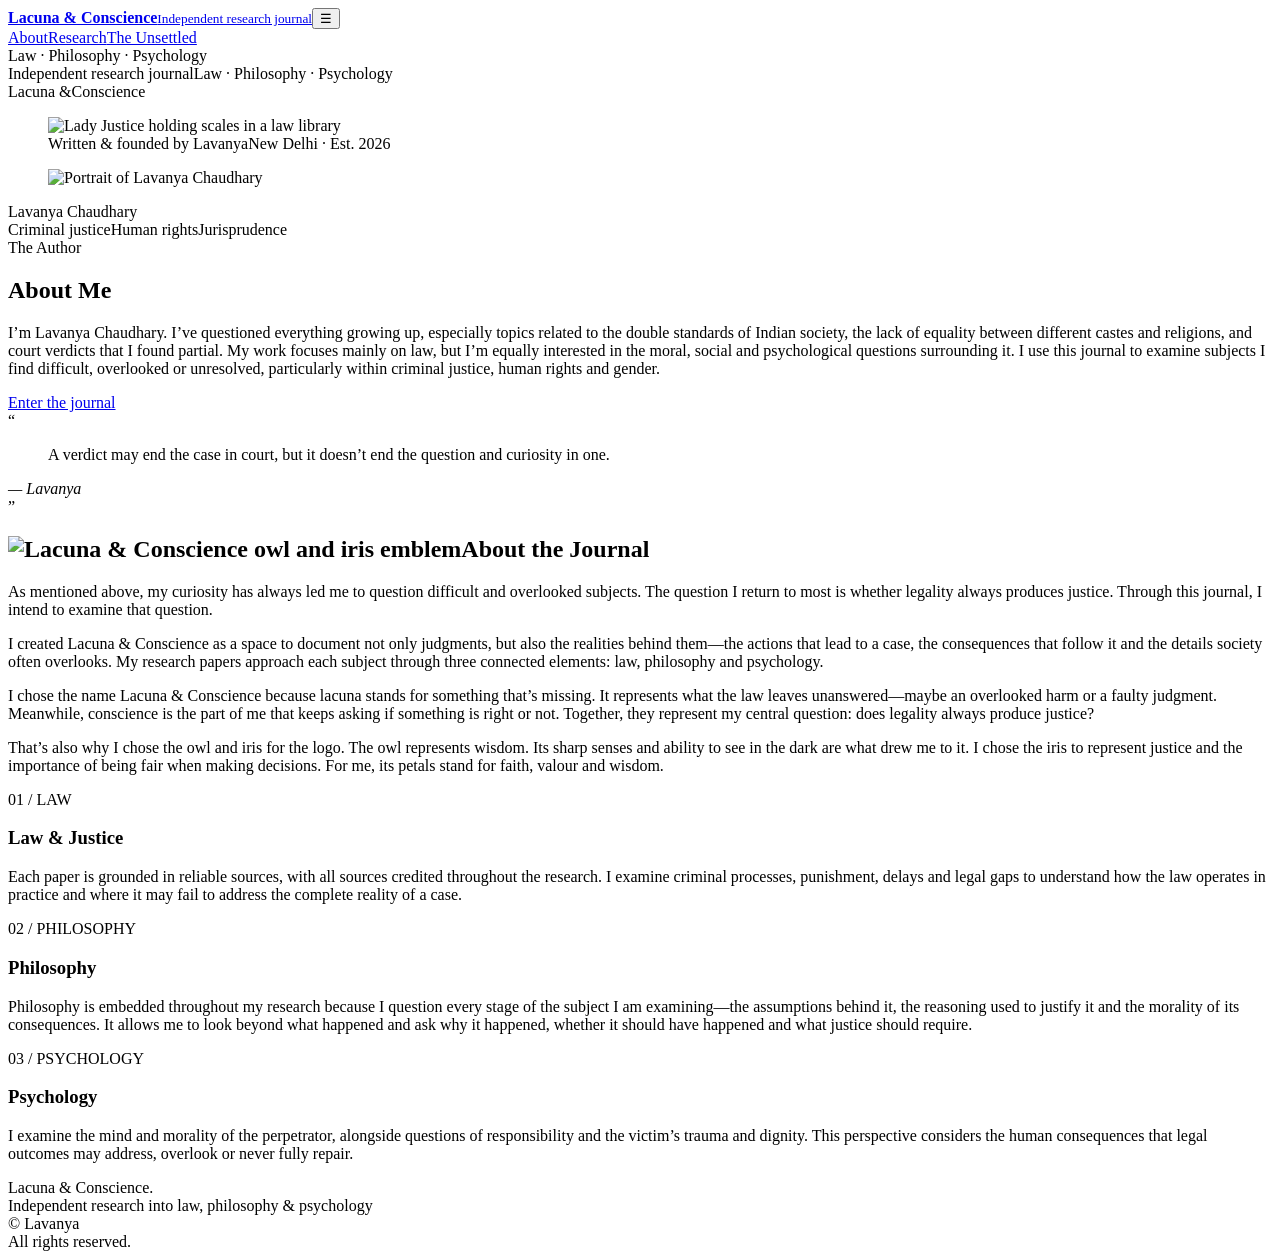
==== index.html @ 0166b72b "Add files via upload" ====
<!doctype html><html lang="en"><head><meta charset="utf-8"><meta name="viewport" content="width=device-width,initial-scale=1"><title>Lacuna &amp; Conscience — An Independent Research Journal</title><meta name="description" content="Independent research into law, philosophy and psychology by Lavanya."><link rel="icon" type="image/png" href="favicon.png"><link rel="apple-touch-icon" href="logo-iris-owl.png"><link rel="preconnect" href="https://fonts.googleapis.com"><link rel="preconnect" href="https://fonts.gstatic.com" crossorigin><link href="https://fonts.googleapis.com/css2?family=Allura&family=Lora:ital,wght@0,400;0,500;0,600;0,700;1,400&display=swap" rel="stylesheet"><link rel="stylesheet" href="styles.css?v=16"></head><body class="concept-page">
<header class="site-header"><div class="wrap nav"><a class="brand" href="index.html"><span class="monogram"><img src="logo-iris-owl.png" alt=""></span><span class="brand-copy"><strong>Lacuna &amp; Conscience</strong><small>Independent research journal</small></span></a><button class="mobile-toggle" aria-label="Open navigation" aria-expanded="false">☰</button><nav class="nav-links"><a class="active" href="index.html">About</a><a href="/lavanya/research/">Research</a><a href="questions.html">The Unsettled</a></nav><div class="issue-mark">Law · Philosophy · Psychology</div></div></header>
<main><section class="hero editorial-opening"><div class="wrap editorial-hero"><div class="editorial-cream"><div class="editorial-kicker"><span>Independent research journal</span><span>Law · Philosophy · Psychology</span></div><div class="editorial-name"><span class="editorial-serif">Lacuna &amp;</span><span class="editorial-script">Conscience</span></div></div><figure class="editorial-photo"><img src="lady-justice-option.jpeg" alt="Lady Justice holding scales in a law library"><figcaption><span>Written &amp; founded by Lavanya</span><span>New Delhi · Est. 2026</span></figcaption></figure></div></section>
<section class="section"><div class="wrap about-grid reveal"><aside class="profile-card author-card"><figure class="author-portrait"><img src="lavanya-author.jpeg" alt="Portrait of Lavanya Chaudhary"></figure><div class="author-name">Lavanya Chaudhary</div><div class="profile-meta"><span>Criminal justice</span><span>Human rights</span><span>Jurisprudence</span></div></aside><div class="bio-copy author-copy"><div class="eyebrow">The Author</div><h2 class="about-heading">About Me</h2><p class="readable-panel">I’m Lavanya Chaudhary. I’ve questioned everything growing up, especially topics related to the double standards of Indian society, the lack of equality between different castes and religions, and court verdicts that I found partial. My work focuses mainly on law, but I’m equally interested in the moral, social and psychological questions surrounding it. I use this journal to examine subjects I find difficult, overlooked or unresolved, particularly within criminal justice, human rights and gender.</p><a class="text-link" href="/lavanya/research/">Enter the journal</a></div></div></section>
<section class="section manifesto"><div class="wrap manifesto-inner reveal"><div class="mark mark-open" aria-hidden="true">“</div><div><blockquote>A verdict may end the case in court, but it doesn’t end the question and curiosity in one.</blockquote><cite>— Lavanya</cite></div><div class="mark mark-close" aria-hidden="true">”</div></div></section>
<section class="section"><div class="wrap"><div class="section-intro journal-intro reveal"><div><h2 class="journal-title"><img src="logo-iris-owl.png" alt="Lacuna &amp; Conscience owl and iris emblem"><span>About the Journal</span></h2><div class="journal-description readable-panel"><p>As mentioned above, my curiosity has always led me to question difficult and overlooked subjects. The question I return to most is whether legality always produces justice. Through this journal, I intend to examine that question.</p><p>I created Lacuna &amp; Conscience as a space to document not only judgments, but also the realities behind them—the actions that lead to a case, the consequences that follow it and the details society often overlooks. My research papers approach each subject through three connected elements: law, philosophy and psychology.</p><p>I chose the name Lacuna &amp; Conscience because lacuna stands for something that’s missing. It represents what the law leaves unanswered—maybe an overlooked harm or a faulty judgment. Meanwhile, conscience is the part of me that keeps asking if something is right or not. Together, they represent my central question: does legality always produce justice?</p><p>That’s also why I chose the owl and iris for the logo. The owl represents wisdom. Its sharp senses and ability to see in the dark are what drew me to it. I chose the iris to represent justice and the importance of being fair when making decisions. For me, its petals stand for faith, valour and wisdom.</p></div></div></div><div class="pillars reveal"><article class="pillar"><div class="num">01 / LAW</div><h3>Law &amp; Justice</h3><p>Each paper is grounded in reliable sources, with all sources credited throughout the research. I examine criminal processes, punishment, delays and legal gaps to understand how the law operates in practice and where it may fail to address the complete reality of a case.</p></article><article class="pillar"><div class="num">02 / PHILOSOPHY</div><h3>Philosophy</h3><p>Philosophy is embedded throughout my research because I question every stage of the subject I am examining—the assumptions behind it, the reasoning used to justify it and the morality of its consequences. It allows me to look beyond what happened and ask why it happened, whether it should have happened and what justice should require.</p></article><article class="pillar"><div class="num">03 / PSYCHOLOGY</div><h3>Psychology</h3><p>I examine the mind and morality of the perpetrator, alongside questions of responsibility and the victim’s trauma and dignity. This perspective considers the human consequences that legal outcomes may address, overlook or never fully repair.</p></article></div></div></section></main>
<footer><div class="wrap footer-row"><div><div class="footer-brand">Lacuna &amp; Conscience.</div><div class="footer-copy">Independent research into law, philosophy & psychology</div></div><div class="footer-right">© <span data-year></span> Lavanya<br>All rights reserved.</div></div></footer><script src="script.js"></script></body></html>
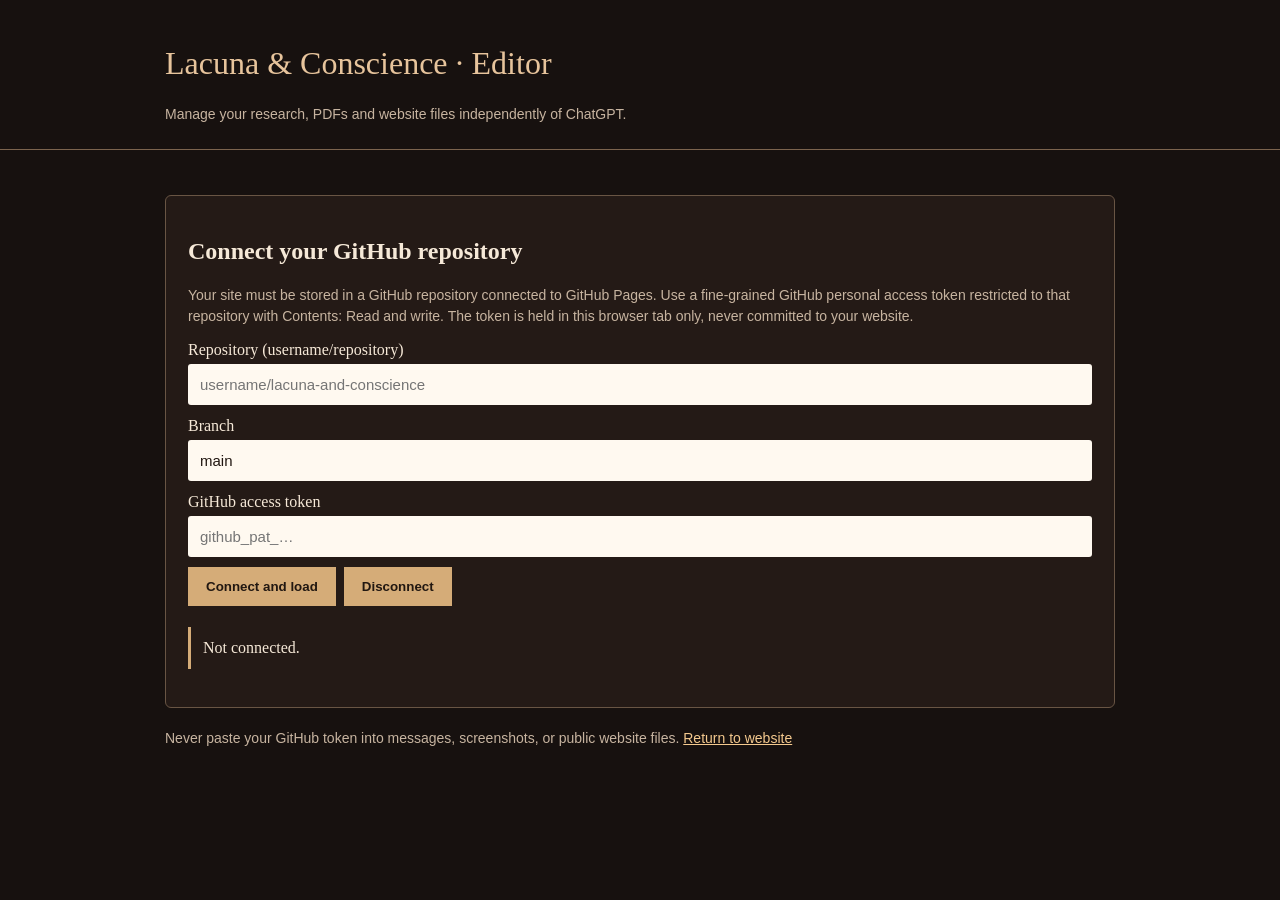
==== commit 78ddcd19: "Add files via upload" ====
--- a/index.html
+++ b/index.html
@@ -1,7 +1 @@
-<!doctype html><html lang="en"><head><meta charset="utf-8"><meta name="viewport" content="width=device-width,initial-scale=1"><title>Lacuna &amp; Conscience — An Independent Research Journal</title><meta name="description" content="Independent research into law, philosophy and psychology by Lavanya."><link rel="icon" type="image/png" href="favicon.png"><link rel="apple-touch-icon" href="logo-iris-owl.png"><link rel="preconnect" href="https://fonts.googleapis.com"><link rel="preconnect" href="https://fonts.gstatic.com" crossorigin><link href="https://fonts.googleapis.com/css2?family=Allura&family=Lora:ital,wght@0,400;0,500;0,600;0,700;1,400&display=swap" rel="stylesheet"><link rel="stylesheet" href="styles.css?v=16"></head><body class="concept-page">
-<header class="site-header"><div class="wrap nav"><a class="brand" href="index.html"><span class="monogram"><img src="logo-iris-owl.png" alt=""></span><span class="brand-copy"><strong>Lacuna &amp; Conscience</strong><small>Independent research journal</small></span></a><button class="mobile-toggle" aria-label="Open navigation" aria-expanded="false">☰</button><nav class="nav-links"><a class="active" href="index.html">About</a><a href="/lavanya/research/">Research</a><a href="questions.html">The Unsettled</a></nav><div class="issue-mark">Law · Philosophy · Psychology</div></div></header>
-<main><section class="hero editorial-opening"><div class="wrap editorial-hero"><div class="editorial-cream"><div class="editorial-kicker"><span>Independent research journal</span><span>Law · Philosophy · Psychology</span></div><div class="editorial-name"><span class="editorial-serif">Lacuna &amp;</span><span class="editorial-script">Conscience</span></div></div><figure class="editorial-photo"><img src="lady-justice-option.jpeg" alt="Lady Justice holding scales in a law library"><figcaption><span>Written &amp; founded by Lavanya</span><span>New Delhi · Est. 2026</span></figcaption></figure></div></section>
-<section class="section"><div class="wrap about-grid reveal"><aside class="profile-card author-card"><figure class="author-portrait"><img src="lavanya-author.jpeg" alt="Portrait of Lavanya Chaudhary"></figure><div class="author-name">Lavanya Chaudhary</div><div class="profile-meta"><span>Criminal justice</span><span>Human rights</span><span>Jurisprudence</span></div></aside><div class="bio-copy author-copy"><div class="eyebrow">The Author</div><h2 class="about-heading">About Me</h2><p class="readable-panel">I’m Lavanya Chaudhary. I’ve questioned everything growing up, especially topics related to the double standards of Indian society, the lack of equality between different castes and religions, and court verdicts that I found partial. My work focuses mainly on law, but I’m equally interested in the moral, social and psychological questions surrounding it. I use this journal to examine subjects I find difficult, overlooked or unresolved, particularly within criminal justice, human rights and gender.</p><a class="text-link" href="/lavanya/research/">Enter the journal</a></div></div></section>
-<section class="section manifesto"><div class="wrap manifesto-inner reveal"><div class="mark mark-open" aria-hidden="true">“</div><div><blockquote>A verdict may end the case in court, but it doesn’t end the question and curiosity in one.</blockquote><cite>— Lavanya</cite></div><div class="mark mark-close" aria-hidden="true">”</div></div></section>
-<section class="section"><div class="wrap"><div class="section-intro journal-intro reveal"><div><h2 class="journal-title"><img src="logo-iris-owl.png" alt="Lacuna &amp; Conscience owl and iris emblem"><span>About the Journal</span></h2><div class="journal-description readable-panel"><p>As mentioned above, my curiosity has always led me to question difficult and overlooked subjects. The question I return to most is whether legality always produces justice. Through this journal, I intend to examine that question.</p><p>I created Lacuna &amp; Conscience as a space to document not only judgments, but also the realities behind them—the actions that lead to a case, the consequences that follow it and the details society often overlooks. My research papers approach each subject through three connected elements: law, philosophy and psychology.</p><p>I chose the name Lacuna &amp; Conscience because lacuna stands for something that’s missing. It represents what the law leaves unanswered—maybe an overlooked harm or a faulty judgment. Meanwhile, conscience is the part of me that keeps asking if something is right or not. Together, they represent my central question: does legality always produce justice?</p><p>That’s also why I chose the owl and iris for the logo. The owl represents wisdom. Its sharp senses and ability to see in the dark are what drew me to it. I chose the iris to represent justice and the importance of being fair when making decisions. For me, its petals stand for faith, valour and wisdom.</p></div></div></div><div class="pillars reveal"><article class="pillar"><div class="num">01 / LAW</div><h3>Law &amp; Justice</h3><p>Each paper is grounded in reliable sources, with all sources credited throughout the research. I examine criminal processes, punishment, delays and legal gaps to understand how the law operates in practice and where it may fail to address the complete reality of a case.</p></article><article class="pillar"><div class="num">02 / PHILOSOPHY</div><h3>Philosophy</h3><p>Philosophy is embedded throughout my research because I question every stage of the subject I am examining—the assumptions behind it, the reasoning used to justify it and the morality of its consequences. It allows me to look beyond what happened and ask why it happened, whether it should have happened and what justice should require.</p></article><article class="pillar"><div class="num">03 / PSYCHOLOGY</div><h3>Psychology</h3><p>I examine the mind and morality of the perpetrator, alongside questions of responsibility and the victim’s trauma and dignity. This perspective considers the human consequences that legal outcomes may address, overlook or never fully repair.</p></article></div></div></section></main>
-<footer><div class="wrap footer-row"><div><div class="footer-brand">Lacuna &amp; Conscience.</div><div class="footer-copy">Independent research into law, philosophy & psychology</div></div><div class="footer-right">© <span data-year></span> Lavanya<br>All rights reserved.</div></div></footer><script src="script.js"></script></body></html>
+<!doctype html><html lang="en"><head><meta charset="utf-8"><meta name="viewport" content="width=device-width,initial-scale=1"><meta name="robots" content="noindex,nofollow"><title>Editor — Lacuna &amp; Conscience</title><style>body{margin:0;background:#17110f;color:#f6e9d8;font:16px Georgia,serif}header{border-bottom:1px solid #7c644e;padding:24px max(20px,calc((100vw - 950px)/2))}h1{font-weight:400;color:#e7c49c}main{max-width:950px;margin:auto;padding:25px 20px 70px}.panel{border:1px solid #695544;background:#241a16;padding:22px;margin:20px 0;border-radius:6px}label{display:block;margin:12px 0 5px}input,textarea,select{box-sizing:border-box;width:100%;padding:12px;background:#fff9f0;color:#211711;border:0;border-radius:3px;font:15px Arial}textarea{min-height:100px}button{background:#d5ac78;color:#211711;border:0;padding:12px 18px;margin:10px 8px 5px 0;cursor:pointer;font-weight:bold}button:disabled{opacity:.5}a{color:#f4c98e}.hint{color:#c7b4a0;font:14px/1.5 Arial}.msg{padding:12px;border-left:3px solid #d5ac78;white-space:pre-wrap}.paper{border-top:1px solid #685341;padding-top:15px;margin-top:18px}code{color:#fff3d8}#workspace[hidden]{display:none}</style></head><body><header><h1>Lacuna &amp; Conscience · Editor</h1><div class="hint">Manage your research, PDFs and website files independently of ChatGPT.</div></header><main><section class="panel"><h2>Connect your GitHub repository</h2><p class="hint">Your site must be stored in a GitHub repository connected to GitHub Pages. Use a fine-grained GitHub personal access token restricted to that repository with Contents: Read and write. The token is held in this browser tab only, never committed to your website.</p><label for="repo">Repository (username/repository)</label><input id="repo" placeholder="username/lacuna-and-conscience" autocomplete="off"><label for="branch">Branch</label><input id="branch" value="main"><label for="token">GitHub access token</label><input id="token" type="password" placeholder="github_pat_…" autocomplete="off"><button id="connect">Connect and load</button><button id="disconnect">Disconnect</button><p id="message" class="msg" role="status">Not connected.</p></section><div id="workspace" hidden><section class="panel"><h2>Research papers</h2><p class="hint">Edit titles, descriptions and publication status. Choose a PDF to upload for each paper, then save. GitHub Pages will deploy the change when GitHub updates.</p><div id="papers"></div><button id="add">+ Add a research paper</button><button id="save-papers">Save research changes</button></section><section class="panel"><h2>Edit website pages and design</h2><p class="hint">Advanced editor: modify the HTML/CSS directly. Changes are saved to GitHub. For everyday paper updates, use the research editor above.</p><label for="file">Website file</label><select id="file"><option>index.html</option><option>research.html</option><option>questions.html</option><option>styles.css</option><option>script.js</option><option>lavanya/research/index.html</option></select><button id="load-file">Load file</button><textarea id="source" spellcheck="false" style="min-height:330px;font:13px/1.5 monospace"></textarea><button id="save-file">Save website file</button></section><section class="panel"><h2>Upload or replace an image</h2><p class="hint">Upload a PNG, JPG or WebP image to the site root. Use its filename in the page HTML to display it.</p><label for="asset-name">Destination filename</label><input id="asset-name" placeholder="new-photo.jpg"><label for="asset">Image</label><input id="asset" type="file" accept="image/png,image/jpeg,image/webp"><button id="upload-asset">Upload image</button></section></div><p class="hint">Never paste your GitHub token into messages, screenshots, or public website files. <a href="/">Return to website</a></p></main><script src="editor.js"></script></body></html>
